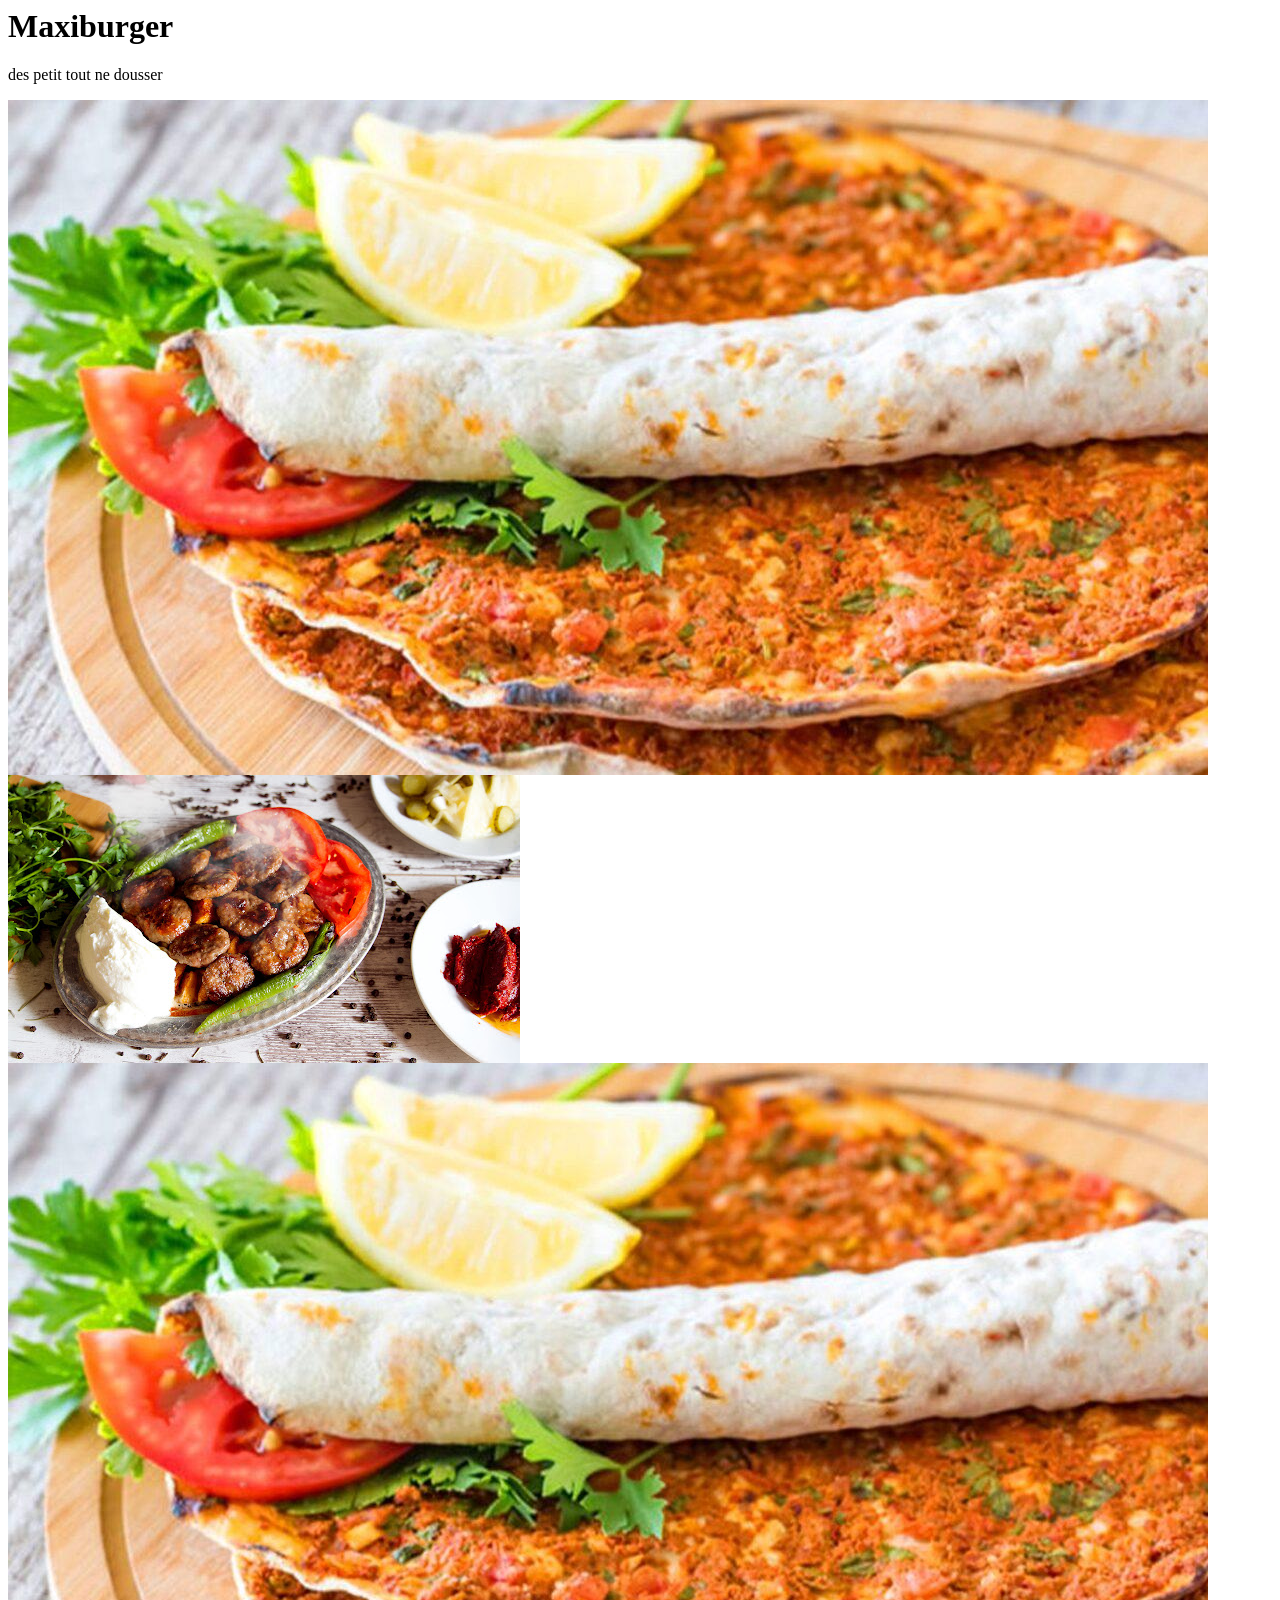
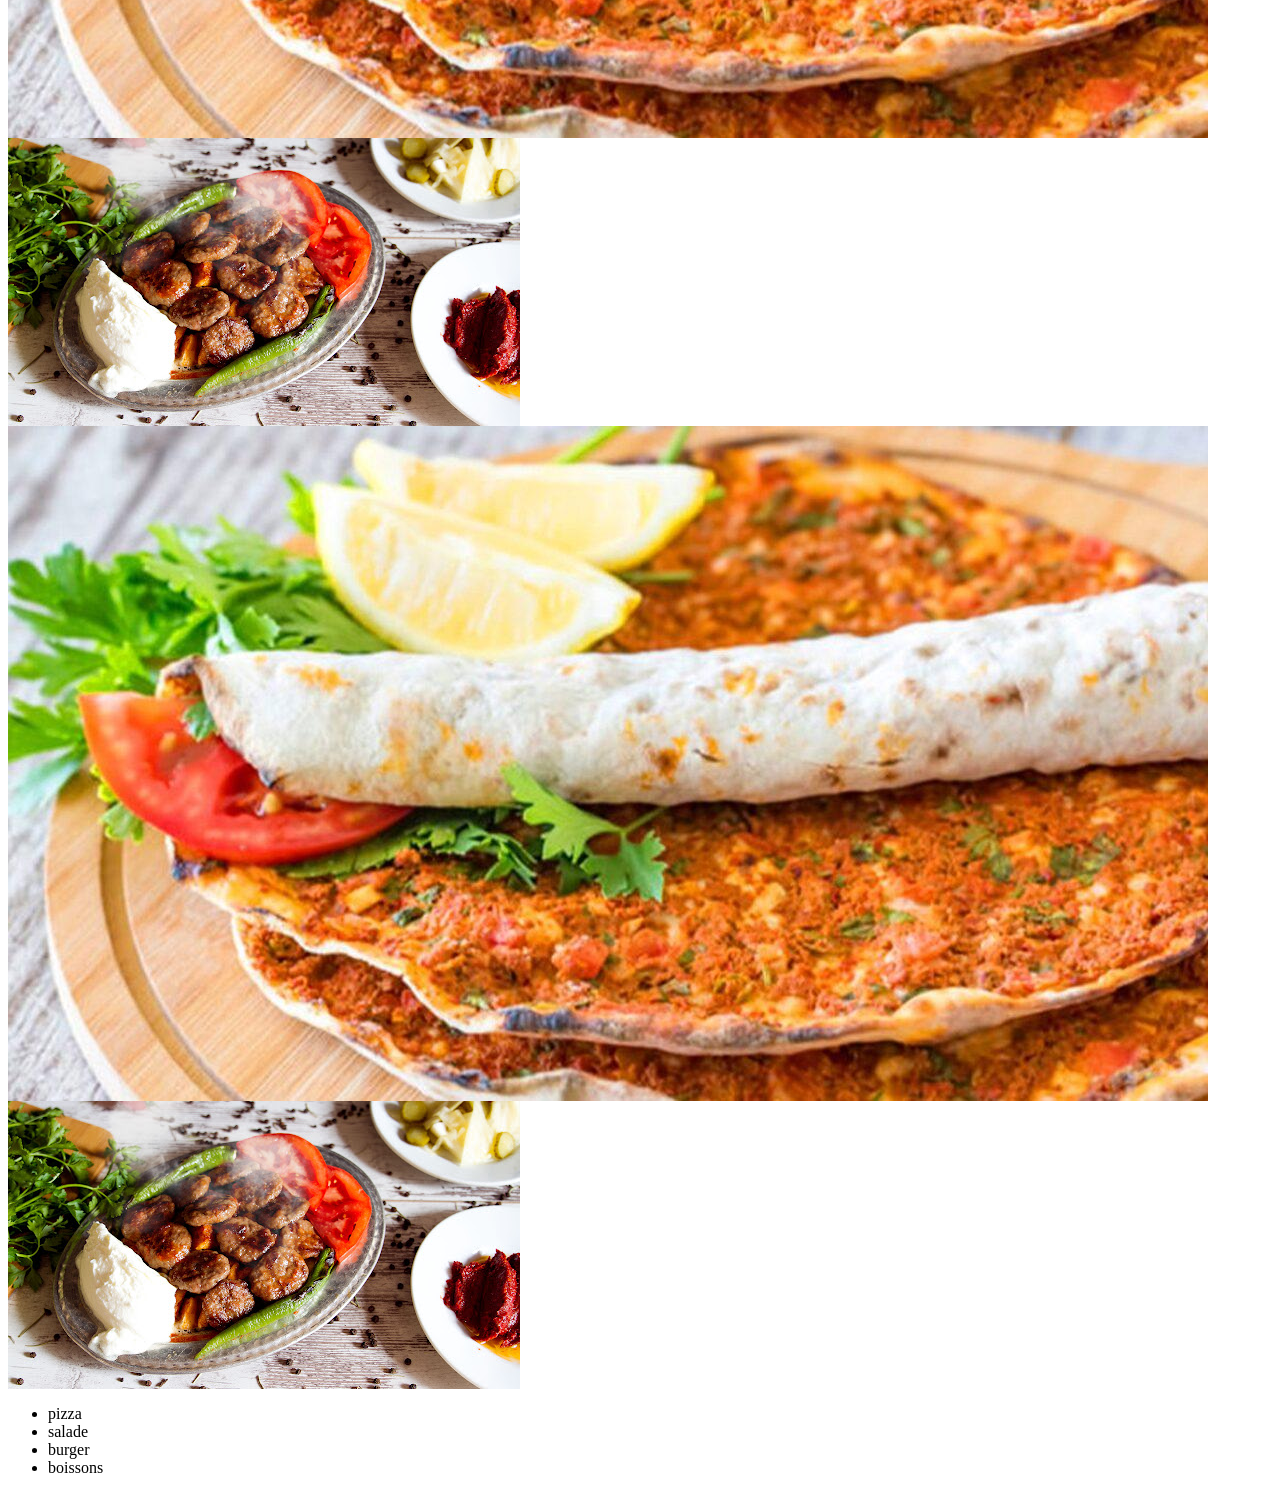
==== index.html @ 4a709405 "first coolss" ====
<html lang="en">
    <head>
        <title>Maxiburger - Restorant</title>
        <meta charset="UTF-8">
        <link rel="stylesheet" type="text/css" href="css.css">
    </head>
    <body>

        <!-- balise pour ma page-->
        <header>
            <div class="title-box">
            <!-- titre pour ma page -->
            <h1>Maxiburger</h1>
            <!-- slogan pour ma page -->
            <p>des petit tout ne dousser</p>
            </div>
        </header>

        <!-- menu de navigation -->

        <!--slder de mon site-->
        <div class="slider">
            <div class="slides">
                <div class="slide"><img src="lahmacun 2.jpg" alt=""></div>
                <div class="slide"><img src="pedeli.jpg" alt=""></div>
                <div class="slide"><img src="lahmacun 2.jpg" alt=""></div>
                <div class="slide"><img src="pedeli.jpg" alt=""></div>
                <div class="slide"><img src="lahmacun 2.jpg" alt=""></div>
                <div class="slide"><img src="pedeli.jpg" alt=""></div>
            </div>
        </div>
        <nav>
            <ul>
                <li>pizza</li>
                <li>salade</li>
                <li>burger</li>
                <li>boissons</li>
            </ul>
        </nav>
    </body>
</html>
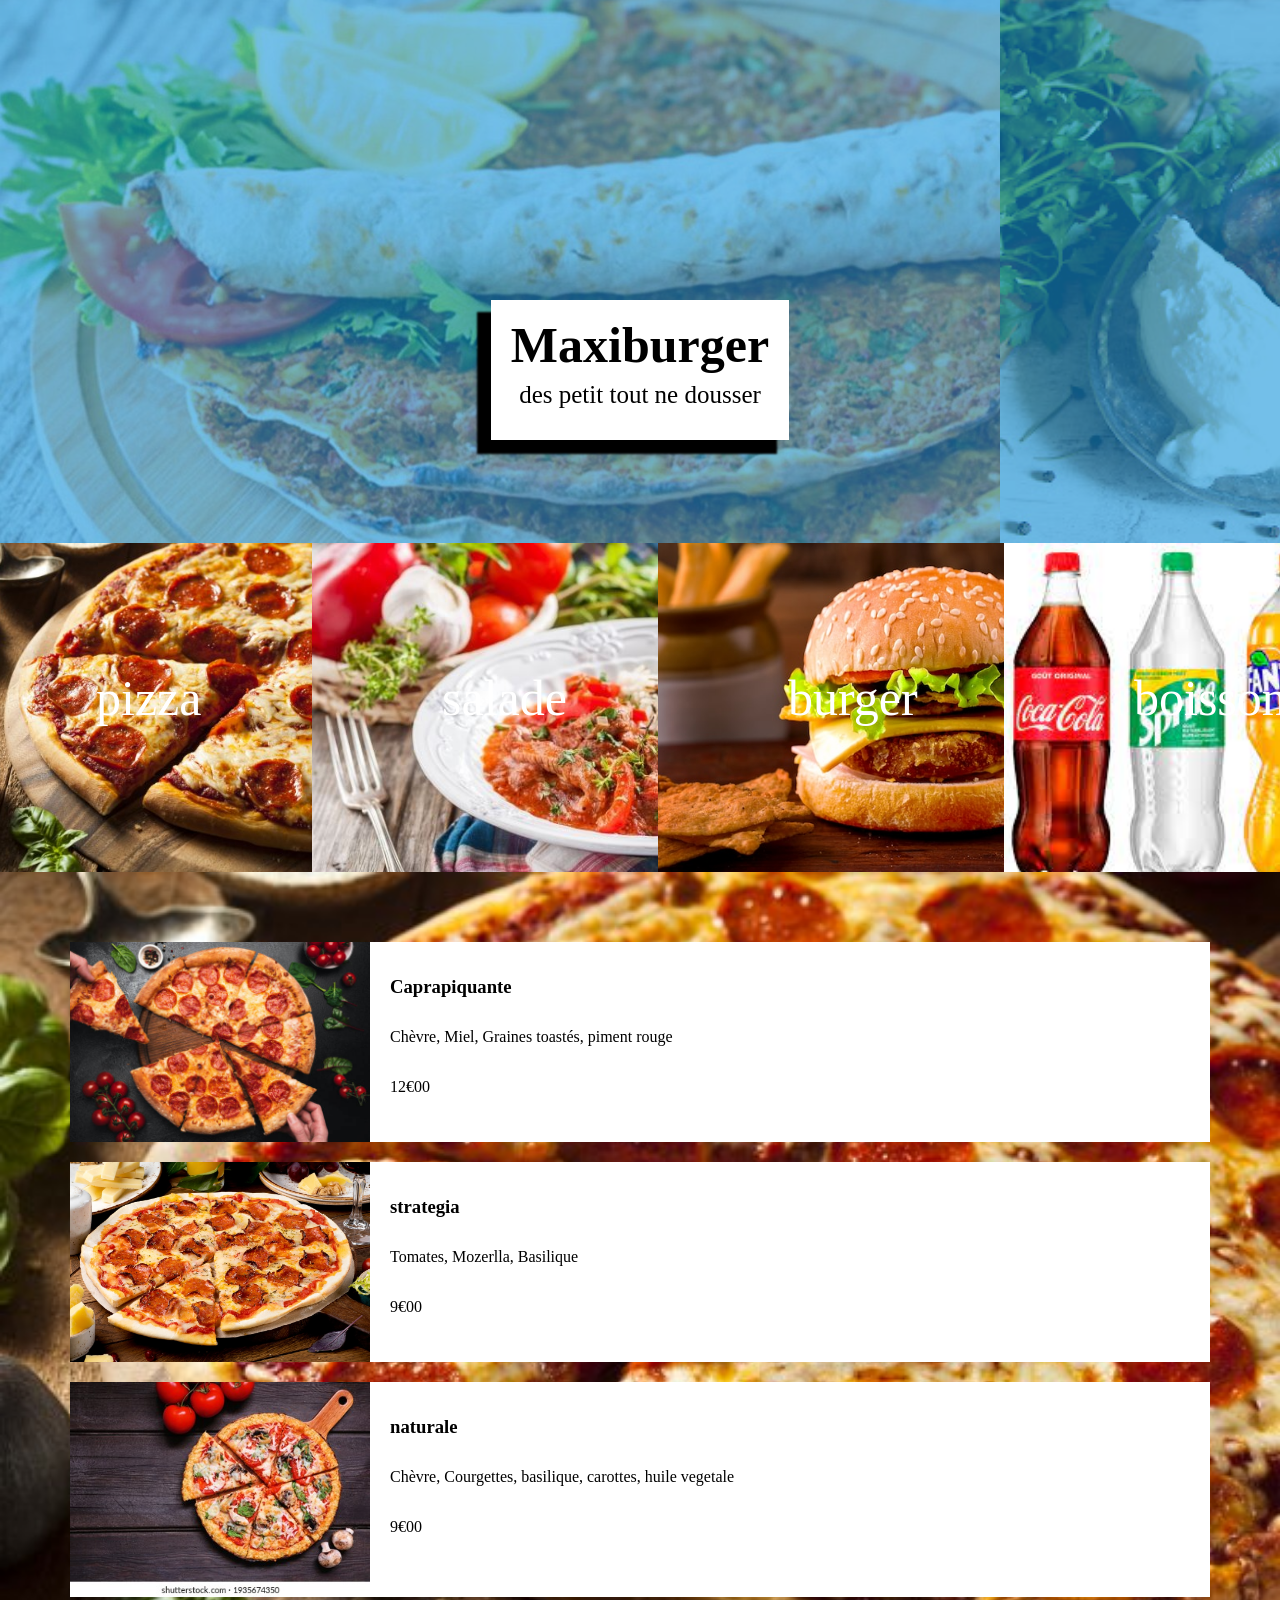
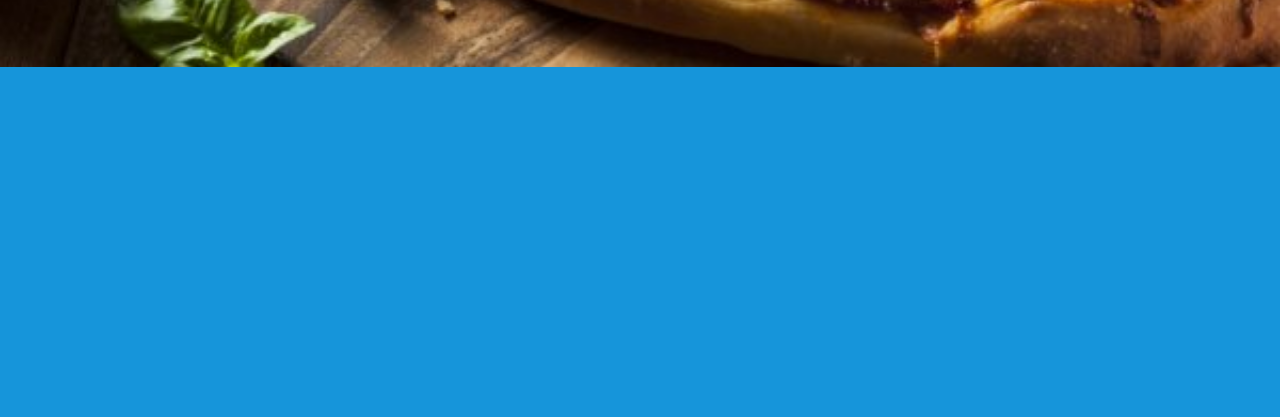
==== commit 40714bb4: "first cools" ====
--- a/index.html
+++ b/index.html
@@ -29,13 +29,46 @@
                 <div class="slide"><img src="pedeli.jpg" alt=""></div>
             </div>
         </div>
-        <nav>
-            <ul>
-                <li>pizza</li>
-                <li>salade</li>
-                <li>burger</li>
-                <li>boissons</li>
-            </ul>
-        </nav>
+        <div class="centered">
+            <nav class="menu">
+                <ul>
+                    <li class="nav-item pizza"><a href="">pizza</a></li>
+                    <li class="nav-item salade"><a href="">salade</a></li>
+                    <li class="nav-item burger"><a href="">burger</a></li>
+                    <li class="nav-item boissons"><a href="">boissons</a></li>
+                </ul>
+            </nav>
+        </div>
+
+        <!--section-->
+        <section id="pizza" class="pizza">
+            <div class="item">
+                <img src="pizza1.jpg" alt="">
+                <div class="item-infos">
+                    <h3>Caprapiquante</h3>
+                    <p>Chèvre, Miel, Graines toastés, piment rouge</p>
+                    <p>12€00</p>
+                </div>    
+            </div>
+
+            <div class="item">
+                <img src="pizza2.jpg" alt="" class="">
+                <div class="item-infos">   
+                    <h3>strategia</h3>
+                    <p>Tomates, Mozerlla, Basilique</p>
+                    <p>9€00</p>
+                </div> 
+            </div>
+
+            <div class="item">
+                <img src="pizza3.jpg" alt="">
+                <div class="item-infos">
+                    <h3>naturale</h3>
+                    <p>Chèvre, Courgettes, basilique, carottes, huile vegetale</p>
+                    <p>9€00</p>
+                </div>
+            </div>
+            
+        </section>
     </body>
 </html>
--- a/css.css
+++ b/css.css
@@ -0,0 +1,190 @@
+* {
+  margin: 0;
+  padding: 0;
+}
+
+body {
+  background-color: #1695da;
+  margin: 0 auto;
+  line-height: 50px;
+}
+
+header {
+  display: flex;
+  flex-direction: column;
+  justify-content: center;
+  align-items: center;
+}
+
+div.title-box {
+  background-color: white;
+  position: relative;
+  top: 300px;
+  z-index: 999;
+  padding: 20px;
+  box-shadow: -13px 13px 2px 1px black;
+}
+
+div.title-box h1,
+p {
+  font-family: "kenia", cursive;
+}
+
+header h1 {
+  font-size: 50px;
+  text-align: center;
+}
+
+header p {
+  font-size: 25px;
+  text-align: center;
+}
+
+/* slider*/
+
+.slides {
+  display: flex;
+  flex-direction: row;
+  width: calc(-500px * 4);
+  height: 720px;
+  animation: glisse 15s infinite ease;
+}
+
+.slides {
+  opacity: 0.4;
+}
+
+img {
+  width: 1000px;
+  position: relative;
+  top: -160px;
+}
+
+@keyframes glisse {
+  0% {
+    transform: translateX(0);
+  }
+
+  10% {
+    transform: translateX(-500px);
+  }
+
+  33% {
+    transform: translateX(-1000px);
+  }
+
+  66% {
+    transform: translateX(-500px);
+  }
+
+  100% {
+    transform: translateX(0);
+  }
+}
+
+/*navigation menu*/
+
+.centered {
+  width: 100%;
+  display: flex;
+  transform: translateX(-50px);
+}
+
+nav {
+  margin: 200px;
+}
+
+nav.menu ul {
+  display: flex;
+  padding: 16px;
+}
+
+.nav-item {
+  float: 1;
+  height: 70px;
+}
+
+nav.menu {
+  display: flex;
+  flex-direction: row;
+  margin: 0 auto;
+}
+
+nav.menu ul li {
+  list-style-type: none;
+  display: inline-block;
+  color: white;
+  justify-content: center;
+  transition: 0.5s all;
+}
+
+nav.menu ul li:hover {
+  transform: scale(0.8);
+  transition: 0.5s all;
+}
+
+nav.menu ul li a {
+  color: white;
+  text-decoration: none;
+  font-size: 50px;
+}
+
+.nav-item {
+  padding: 130px;
+  position: relative;
+  top: -333px;
+  flex: 1;
+  width: 86px;
+}
+
+.pizza {
+  background-image: url(pizza.jpg);
+  background-repeat: no-repeat;
+  background-size: cover;
+}
+
+.salade {
+  background-image: url(salade.jpg);
+  background-repeat: no-repeat;
+  background-size: cover;
+}
+
+.burger {
+  background-image: url(burbur.jpg);
+  background-repeat: no-repeat;
+  background-size: cover;
+}
+
+.boissons {
+  background-image: url(boissons.jpg);
+  background-size: cover;
+}
+
+/*section plat*/
+
+section.pizza {
+  position: relative;
+  top: -350px;
+}
+
+.item {
+  background-color: white;
+  margin: 20px;
+  display: flex;
+}
+
+section {
+  padding: 50px;
+}
+
+section img {
+  width: 300px;
+  position: relative;
+  top: 0px;
+}
+
+.item-infos {
+  position: relative;
+  top: center;
+  padding: 20px;
+}
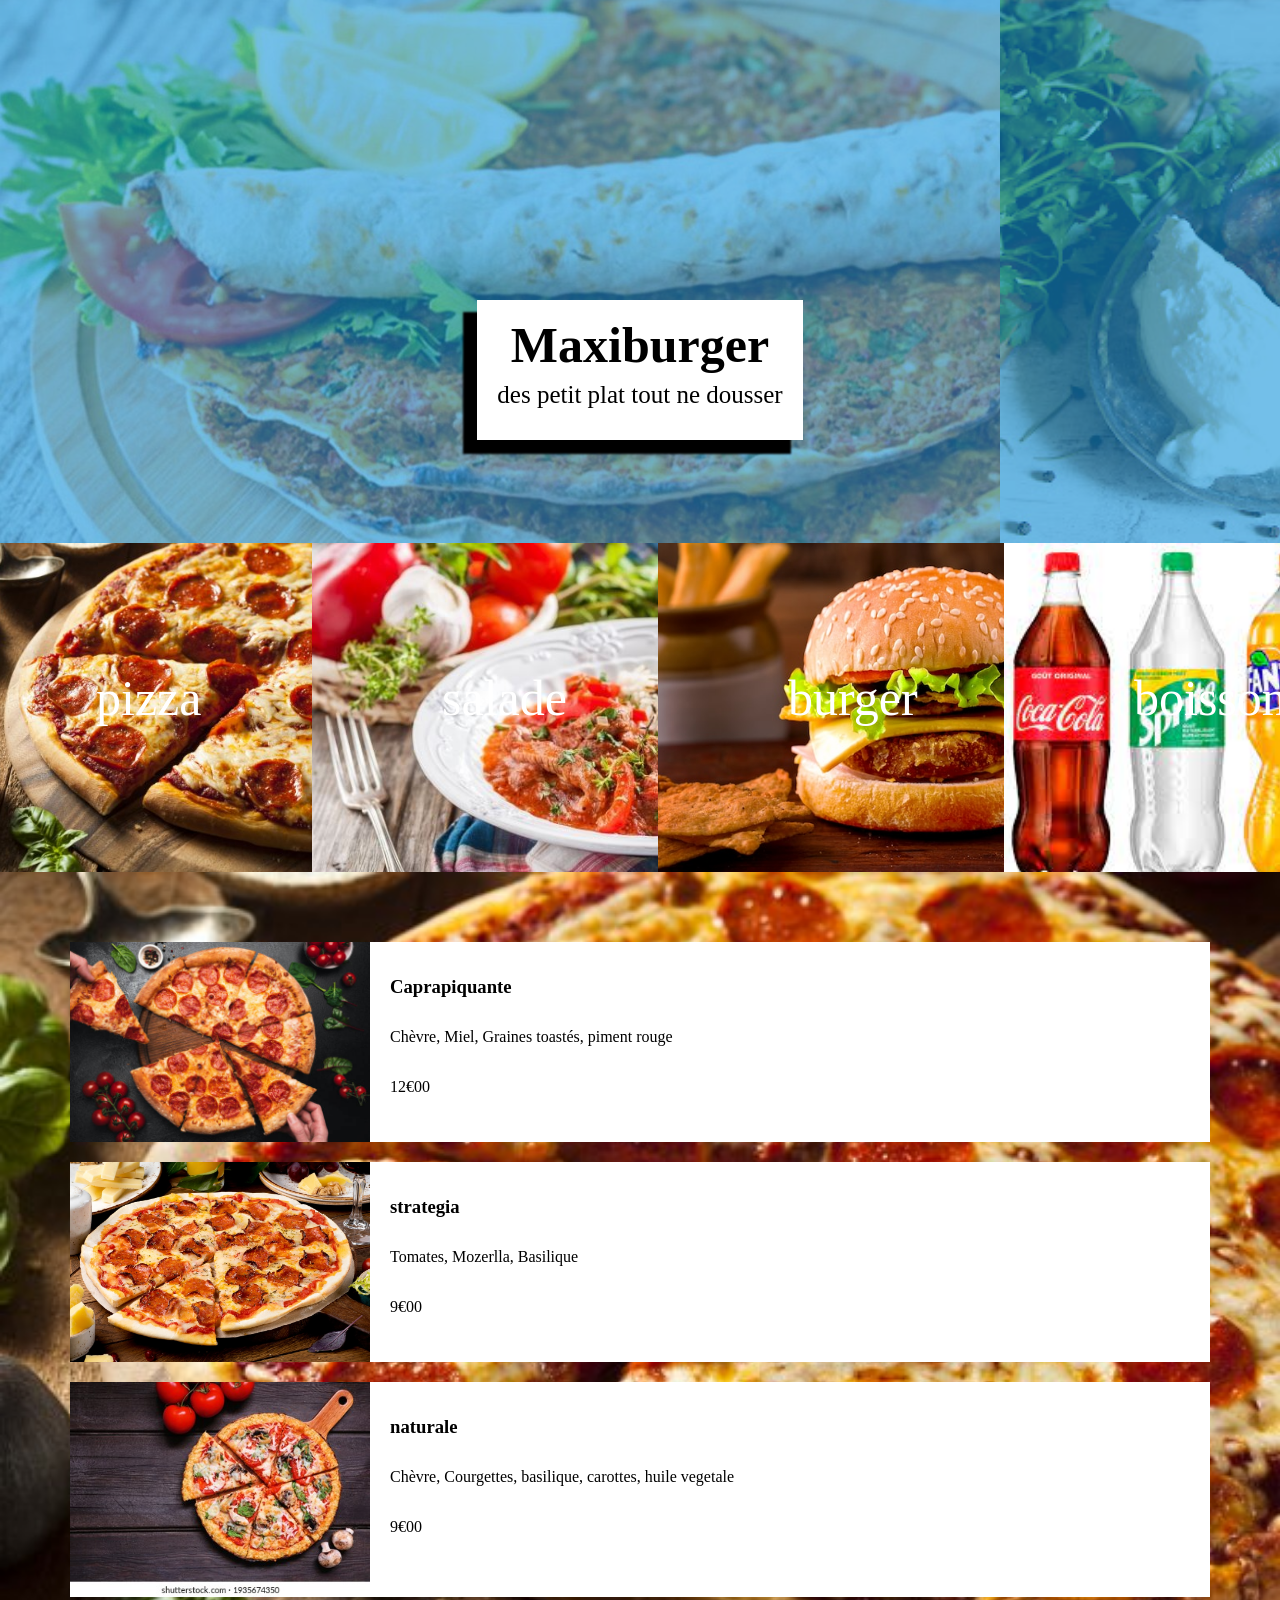
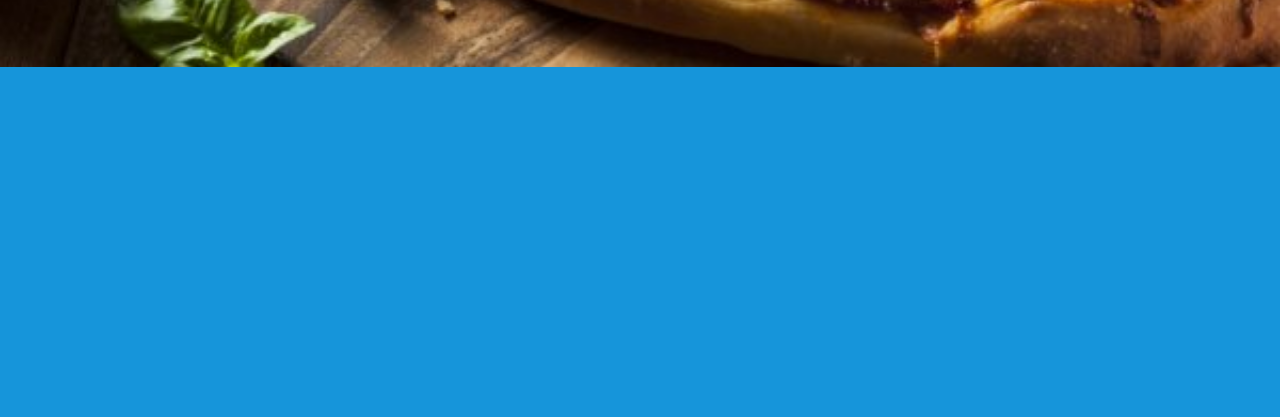
==== commit de57d7ae: "first cools" ====
--- a/index.html
+++ b/index.html
@@ -2,7 +2,9 @@
     <head>
         <title>Maxiburger - Restorant</title>
         <meta charset="UTF-8">
+        <meta name="viewport" content="width=device-width, initial-scale=1.0">
         <link rel="stylesheet" type="text/css" href="css.css">
+        <link rel="icon" href="bur nul.png">
     </head>
     <body>
 
@@ -12,7 +14,7 @@
             <!-- titre pour ma page -->
             <h1>Maxiburger</h1>
             <!-- slogan pour ma page -->
-            <p>des petit tout ne dousser</p>
+            <p>des petit plat tout ne dousser</p>
             </div>
         </header>
 
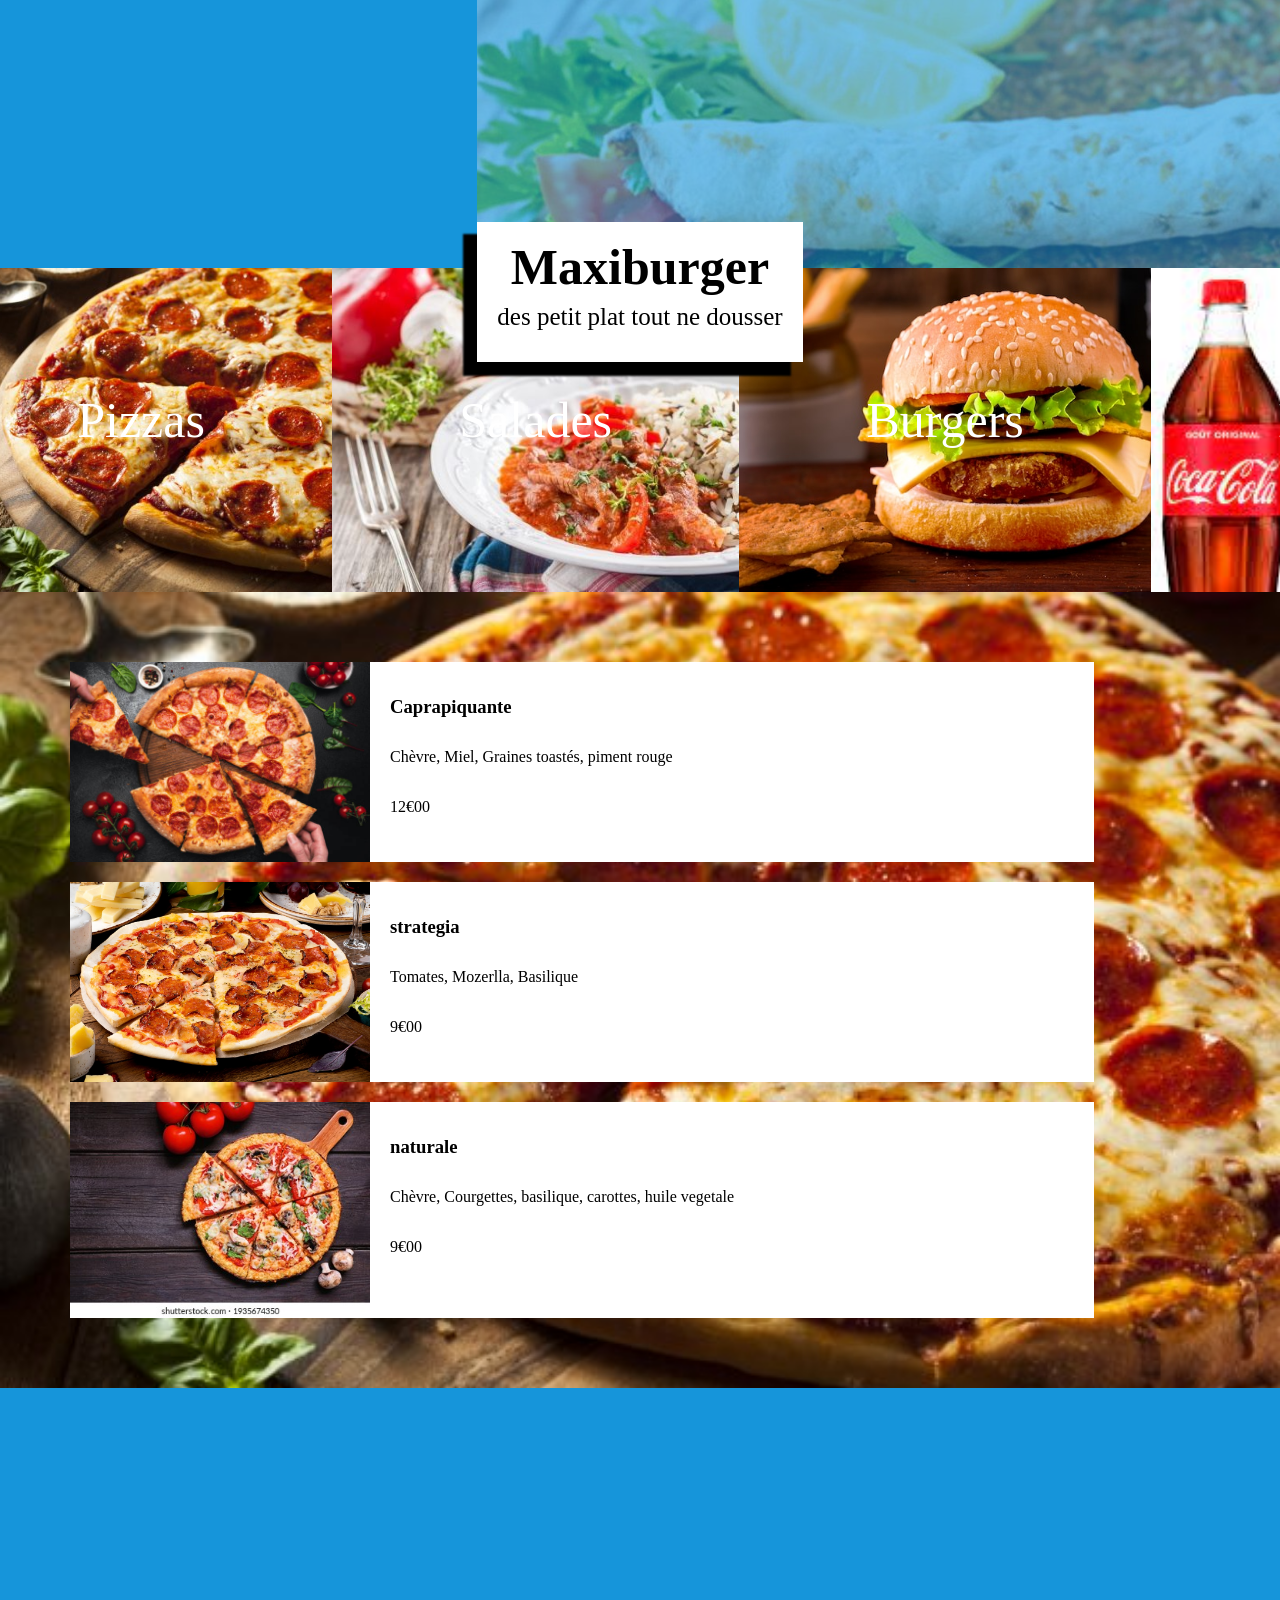
==== commit de6b4540: "Réecriture du chemin des images + correction bug slider J'ai ajouté un overflow hidden pour éviter q" ====
--- a/index.html
+++ b/index.html
@@ -1,43 +1,45 @@
 <html lang="en">
-    <head>
-        <title>Maxiburger - Restorant</title>
-        <meta charset="UTF-8">
-        <meta name="viewport" content="width=device-width, initial-scale=1.0">
-        <link rel="stylesheet" type="text/css" href="css.css">
-        <link rel="icon" href="bur nul.png">
-    </head>
-    <body>
 
-        <!-- balise pour ma page-->
-        <header>
-            <div class="title-box">
-            <!-- titre pour ma page -->
-            <h1>Maxiburger</h1>
-            <!-- slogan pour ma page -->
-            <p>des petit plat tout ne dousser</p>
-            </div>
-        </header>
+<head>
+    <title>Maxiburger - Restorant</title>
+    <meta charset="UTF-8">
+    <meta name="viewport" content="width=device-width, initial-scale=1.0">
+    <link rel="stylesheet" type="text/css" href="css/css.css">
+    <link rel="icon" href="img/bur_nul.png">
+</head>
 
-        <!-- menu de navigation -->
+<body>
 
+    <!-- balise pour ma page-->
+    <header>
         <!--slder de mon site-->
         <div class="slider">
             <div class="slides">
-                <div class="slide"><img src="lahmacun 2.jpg" alt=""></div>
-                <div class="slide"><img src="pedeli.jpg" alt=""></div>
-                <div class="slide"><img src="lahmacun 2.jpg" alt=""></div>
-                <div class="slide"><img src="pedeli.jpg" alt=""></div>
-                <div class="slide"><img src="lahmacun 2.jpg" alt=""></div>
-                <div class="slide"><img src="pedeli.jpg" alt=""></div>
+                <div class="slide"><img src="img/lahmacun 2.jpg" alt=""></div>
+                <div class="slide"><img src="img/pedeli.jpg" alt=""></div>
+                <div class="slide"><img src="img/lahmacun 2.jpg" alt=""></div>
+                <div class="slide"><img src="img/pedeli.jpg" alt=""></div>
+                <div class="slide"><img src="img/lahmacun 2.jpg" alt=""></div>
+                <div class="slide"><img src="img/pedeli.jpg" alt=""></div>
+            </div>
+            <div class="title-box">
+                <!-- titre pour ma page -->
+                <h1>Maxiburger</h1>
+                <!-- slogan pour ma page -->
+                <p>des petit plat tout ne dousser</p>
             </div>
         </div>
+    </header>
+
+    <!-- menu de navigation -->
+    <div class="container">
         <div class="centered">
             <nav class="menu">
                 <ul>
-                    <li class="nav-item pizza"><a href="">pizza</a></li>
-                    <li class="nav-item salade"><a href="">salade</a></li>
-                    <li class="nav-item burger"><a href="">burger</a></li>
-                    <li class="nav-item boissons"><a href="">boissons</a></li>
+                    <li class="nav-item pizza"><a href="#pizza">Pizzas</a></li>
+                    <li class="nav-item salade"><a href="#">Salades</a></li>
+                    <li class="nav-item burger"><a href="#">Burgers</a></li>
+                    <li class="nav-item boissons"><a href="#">Boissons</a></li>
                 </ul>
             </nav>
         </div>
@@ -45,32 +47,34 @@
         <!--section-->
         <section id="pizza" class="pizza">
             <div class="item">
-                <img src="pizza1.jpg" alt="">
+                <img src="img/pizza1.jpg" alt="">
                 <div class="item-infos">
                     <h3>Caprapiquante</h3>
                     <p>Chèvre, Miel, Graines toastés, piment rouge</p>
                     <p>12€00</p>
-                </div>    
+                </div>
             </div>
 
             <div class="item">
-                <img src="pizza2.jpg" alt="" class="">
-                <div class="item-infos">   
+                <img src="img/pizza2.jpg" alt="" class="">
+                <div class="item-infos">
                     <h3>strategia</h3>
                     <p>Tomates, Mozerlla, Basilique</p>
                     <p>9€00</p>
-                </div> 
+                </div>
             </div>
 
             <div class="item">
-                <img src="pizza3.jpg" alt="">
+                <img src="img/pizza3.jpg" alt="">
                 <div class="item-infos">
                     <h3>naturale</h3>
                     <p>Chèvre, Courgettes, basilique, carottes, huile vegetale</p>
                     <p>9€00</p>
                 </div>
             </div>
-            
+
         </section>
-    </body>
-</html>+</body>
+
+</html>
+</div>
--- a/css/css.css
+++ b/css/css.css
@@ -0,0 +1,232 @@
+* {
+  margin: 0;
+  padding: 0;
+}
+
+body {
+  background-color: #1695da;
+  margin: 0;
+  line-height: 50px;
+}
+
+header {
+  display: flex;
+  flex-direction: column;
+  /* justify-content: center;
+  align-items: center; */
+  /* width: 100vw !important; */
+  height: 45.7vw;
+}
+
+.title-box {
+  /* height: 50% !important; */
+  background-color: white;
+  position: relative;
+  /* top: 300px; */
+  z-index: 1;
+  padding: 20px;
+  box-shadow: -13px 13px 2px 1px black;
+}
+
+div.title-box h1,
+p {
+  font-family: "kenia", cursive;
+}
+
+.title-box h1 {
+  font-size: 50px;
+  text-align: center;
+}
+
+.title-box p {
+  font-size: 25px;
+  text-align: center;
+}
+
+/* slider*/
+
+.slider {
+  overflow: hidden;
+  display: flex;
+  align-items: center;
+  justify-content: center;
+  /* margin: 0 0 5% 0; */
+}
+
+.slides {
+  display: flex;
+  flex-direction: row;
+  width: calc(-500px * 4);
+  height: 720px;
+  animation: glisse 15s infinite ease;
+}
+
+.slides {
+  /* height: 100% !important; */
+  opacity: 0.4;
+  /* padding: 20px; */
+}
+
+img {
+  width: 1000px;
+  position: relative;
+  /* top: -160px; */
+}
+
+@keyframes glisse {
+  0% {
+    transform: translateX(0);
+  }
+
+  10% {
+    transform: translateX(-500px);
+  }
+
+  33% {
+    transform: translateX(-1000px);
+  }
+
+  66% {
+    transform: translateX(-500px);
+  }
+
+  100% {
+    transform: translateX(0);
+  }
+}
+
+/*navigation menu*/
+
+.centered {
+  /* width: 100%; */
+  display: flex;
+  transform: translateX(-50px);
+  cursor: pointer;
+  justify-content: space-between;
+}
+
+.container {
+  /* width: 99.4vmax; */
+}
+
+nav.menu ul {
+  display: flex;
+  margin: 0;
+  padding: 16px 0 0 0;
+  /* width: 100%; */
+}
+
+.nav-item {
+  float: 1;
+  height: 70px;
+  /* width: 100%; */
+}
+
+nav.menu {
+  display: flex;
+  flex-direction: row;
+  margin: 0 auto;
+  width: 1002vmax !important;
+}
+
+nav.menu ul li {
+  list-style-type: none;
+  display: inline-block;
+  color: white;
+  justify-content: center;
+  transition: 0.5s all;
+  /* width: 100%; */
+}
+
+nav.menu ul li:hover {
+  transform: scale(0.7);
+  transition: 0.5s all;
+  /* width: 100%; */
+}
+
+nav.menu ul li a {
+  color: white;
+  text-decoration: none;
+  font-size: 50px;
+  width: 100%;
+}
+
+.nav-item {
+  padding: 127.2px;
+  position: relative;
+  top: -333px;
+  flex: 1;
+  width: 100%;
+}
+
+.pizza {
+  background-image: url(../img/pizza.jpg);
+  background-repeat: no-repeat;
+  background-size: cover;
+}
+
+.salade {
+  background-image: url(../img/salade.jpg);
+  background-repeat: no-repeat;
+  background-size: cover;
+}
+
+.burger {
+  background-image: url(../img/burbur.jpg);
+  background-repeat: no-repeat;
+  background-size: cover;
+}
+
+.boissons {
+  background-image: url(../img/boissons.jpg);
+  background-size: cover;
+}
+
+
+/*section plat*/
+
+section.pizza {
+  position: relative;
+  top: -333px;
+}
+
+.item {
+  background-color: white;
+  margin: 20px;
+  display: flex;
+  width: 80vmax !important;
+}
+
+
+.item {
+  cursor: pointer;
+  transition: 0.3s;
+  width: 100%;
+}
+
+.item:hover {
+  transform: scale(1.1);
+  transition: 0.3s;
+}
+
+section {
+  padding: 50px;
+}
+
+section img {
+  width: 300px;
+  position: relative;
+  top: 0px;
+}
+
+.item-infos {
+  position: relative;
+  top: center;
+  padding: 20px;
+}
+
+nev.menu {
+  width: 100%;
+  display: flex;
+  justify-content: space-between;
+}
